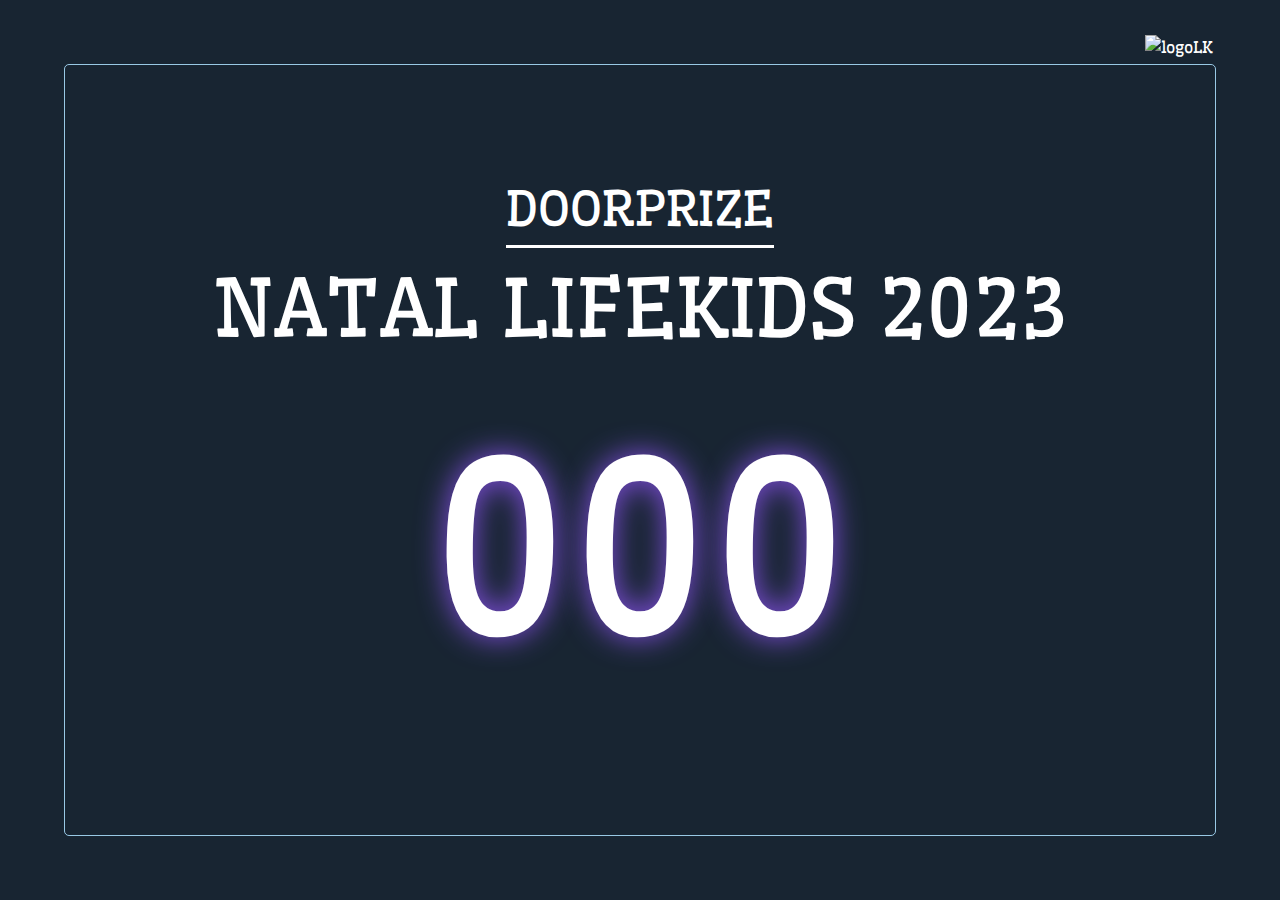
==== pages/home/index.html @ d61ed56b "add init" ====
<!doctype html>
<html lang="en">
    <head>
        <meta http-equiv="content-type" content="text/html; charset=utf-8" />
        <meta name="viewport" content="width=device-width, initial-scale=1.0" />
        <title>Natal LK</title>
        <script
            crossorigin
            src="https://unpkg.com/react@18/umd/react.production.min.js"
        ></script>
        <script
            crossorigin
            src="https://unpkg.com/react-dom@18/umd/react-dom.production.min.js"
        ></script>
        <link
            href="https://cdn.jsdelivr.net/npm/bootstrap@5.3.3/dist/css/bootstrap.min.css"
            rel="stylesheet"
            integrity="sha384-QWTKZyjpPEjISv5WaRU9OFeRpok6YctnYmDr5pNlyT2bRjXh0JMhjY6hW+ALEwIH"
            crossorigin="anonymous"
        />
        <link
            rel="stylesheet"
            href="../../public/css/style.css"
            type="text/css"
            media="all"
        />
    </head>
    <body>
        <div id="container">
            <!-- <div class="con-atena">
                <div class="atena1"></div>
                <div class="atena2"></div>
            </div> -->

            <img
                src="https://raw.githubusercontent.com/zeru-program/Logo_LK_2023/main/download-removebg-preview.png"
                alt="logoLK"
                class="logo-lk"
            />
            <p id="title-dp">DOORPRIZE</p>
            <p id="title">NATAL LIFEKIDS 2023</p>
            <p id="number-generator">000</p>
            <p id="congrats"></p>

            <div id="popup-win">
                <p id="txt-win"></p>
            </div>
        </div>

        <!--  <div id="root"></div> -->
        <!-- script jsx , js and babel -->
        <script src="https://unpkg.com/@babel/standalone/babel.min.js"></script>
        <script type="text/javascript" src="../../public/js/script.js"></script>
        <script type="text/babel" src="Main.jsx"></script>
    </body>
</html>
---- public/css/style.css ----
/* styleing your wiews home in here.. */
@import url("https://fonts.googleapis.com/css2?family=Wellfleet&display=swap");
@import url("https://fonts.googleapis.com/css?family=Poppins:100,200,300,400,500,600,700,800,900");
body {
    display: flex;
    justify-content: center;
    flex-direction: column;
    height: 100vh;
    background: #182532;
    overflow: hidden;
    margin: 0px;
    user-select: none;
    /* background: url('https://github.com/FrankyRay/Random-Stuff/blob/main/Blue-Sky.jpg?raw=true'); */
    color: #fff;
}
#root {
    display: flex;
    justify-content: center;
    align-items: center;
    flex-direction: column;
    width: 100%;
    height: 100vh;
}

#container {
    color: white;
    font-family: "Wellfleet", monospace;
    height: 100%;
    display: flex;
    flex-direction: column;
    align-items: center;
    justify-content: center;
    border: 1px double #99c9e5 !important;
    border-radius: 5px;
    overflow: hidden;
    margin: 5%;
    padding: 6%;
    z-index: 9999;
    /*box-shadow: 0 20px 20px rgba(180, 180, 180, 0.4);*/
    /*background: black;*/
    /*background: linear-gradient(rgba(0, 0, 0, 0.6), rgba(0, 0, 0, 0.6)),
        url("https://raw.githubusercontent.com/FrankyRay/GBRlogoLK/main/Desain%20tanpa%20judul.jpg");
    background-repeat: no-repeat;
    background-size: cover; */
    background: transparent;
}
.logo-lk {
    position: absolute;
    top: 0;
    right: 0;
}
#popup-win {
    display: none;
    justify-content: center;
    align-items: center;
    flex-direction: column;
    position: fixed;
    width: 80%;
    height: 60%;
    border-radius: 3px;
    background: linear-gradient(rgba(0, 0, 0, 0.6), rgba(0, 0, 0, 0.6)),
        url("https://raw.githubusercontent.com/FrankyRay/GBRlogoLK/main/Desain%20tanpa%20judul.jpg");

    box-shadow: 0 0 50px rgba(220, 180, 180, 0.7);
    border: 5px solid #f3a261;
    z-index: 9999;
}
@keyframes muncul {
    20% {
        transform: scale(0.8);
    }
    40% {
        transform: scale(1);
    }
    60% {
        transform: scale(1);
    }
}
@keyframes bxsh {
    20% {
        box-shadow: 5px -5px 20px #e83030;
    }
    40% {
        box-shadow: 0 5px 20px #30e862;
    }
    60% {
        box-shadow: 5px -5px 20px #3060e8;
    }
}
#txt-win {
    color: white;
    text-align: center;
    font-weight: 1000;
    font-size: 5em;
    padding: 0 20px;
}
#title-dp {
    /*animation: bbottom 3s ease infinite alternate;
    animation: tshadow 4s ease infinite alternate;*/
    border-bottom: 3px solid white;
}

@keyframes bbottom {
    20% {
        border-bottom: 3px solid #3060e8;
    }
    40% {
        border-bottom: 3px solid #30e862;
    }
    60% {
        border-bottom: 3px solid #e83030;
    }
    80% {
        border-bottom: 3px solid #ebea52;
    }
}
@keyframes tshadow {
    20% {
        text-shadow: 0 0 30px #30e862;
    }
    40% {
        text-shadow: 0 0 30px #3060e8;
    }
    60% {
        text-shadow: 0 0 30px #e83030;
    }
    80% {
        text-shadow: 0 0 30px #ebea52;
    }
}
@keyframes acakP {
    from {
        opacity: 1;
    }
    to {
        opacity: 0;
    }
}
@keyframes fadeOut {
    20% {
        opacity: 1;
        transform: scale(1);
    }
    40% {
        opacity: 0.7;
        transform: scale(0.6);
    }
    80% {
        opacity: 0;
        transform: scale(0.3);
    }
}
#number-generator {
    animation: tshadow 5s ease infinite alternate;
    text-shadow: 0 0 10px #8952eb;
}
.atena1 {
    background: #ed6825;
    width: 10px;
    height: 35px;
    transform: rotate(-50deg);
}
.atena2 {
    transform: rotate(50deg);
    background: #ed6825;
    width: 10px;
    height: 35px;
}
.con-atena {
    display: flex;
    gap: 5px;
    flex-direction: row;
    position: absolute;
    top: 5%;
}
.animationText {
    animation: linearText 0.15s linear infinite !important;
}

@keyframes linearText {
    0% {
        transform: translateX(300%);
        opacity: 0;
    }
    100% {
        opacity: 1;
        transform: translateX(-200%);
    }
}

@media only screen and (max-width: 768px) {
    #congrats,
    #title {
        margin: 0px;
        font-size: 1em;
    }
    #number-generator {
        margin: 0px;
        font-size: 5em;
        color: white;
        /*   -webkit-text-stroke: 6px black; */
    }
    .logo-lk {
        margin-top: 10px;
        width: 50px;
    }
    #txt-win {
        font-size: 2em;
    }
    #popup-win {
        height: auto;
        border: 3px solid #f3a261;
        background-repeat: no-repeat;
        background-size: cover;
    }
    #container {
        border: 10px double #f3a261;
        border-radius: 5px;
        margin: 3%;
        padding: 15%;
    }
    .atena1 {
        width: 5px;
        height: 15px;
    }
    .atena2 {
        width: 5px;
        height: 15px;
    }
    .con-atena {
        position: absolute;
        top: 0;
    }
}
@media only screen and (min-width: 768px) {
    #congrats,
    #title {
        margin: 0px;
        font-size: 5em;
    }
    #congrats {
      position: relative;
      bottom: 13%;
    }
    #number-generator {
        margin: 0px;
        font-size: 15em;
        color: white;
        text-shadow: 0 0 30px #8952eb;
        /*   -webkit-text-stroke: 6px black; */
    }
    #title-dp {
        margin: 0px;
        padding: 0;
        font-size: 3em;
    }
    .logo-lk {
        margin-top: 35px;
        margin-right: 35px;
        width: 100px;
    }
    #popup-win {
        height: 70%;
    }
    #txt-win {
        font-size: 4.5em;
    }
    #container {
        border: 15px double #f3a261;
        border-radius: 5px;
        margin: 5%;
        padding: 10%;
    }
    /* atur height bar utk kompoter disini yah*/
    .con-atena {
        position: absolute;
        top: 4%;
    }
}
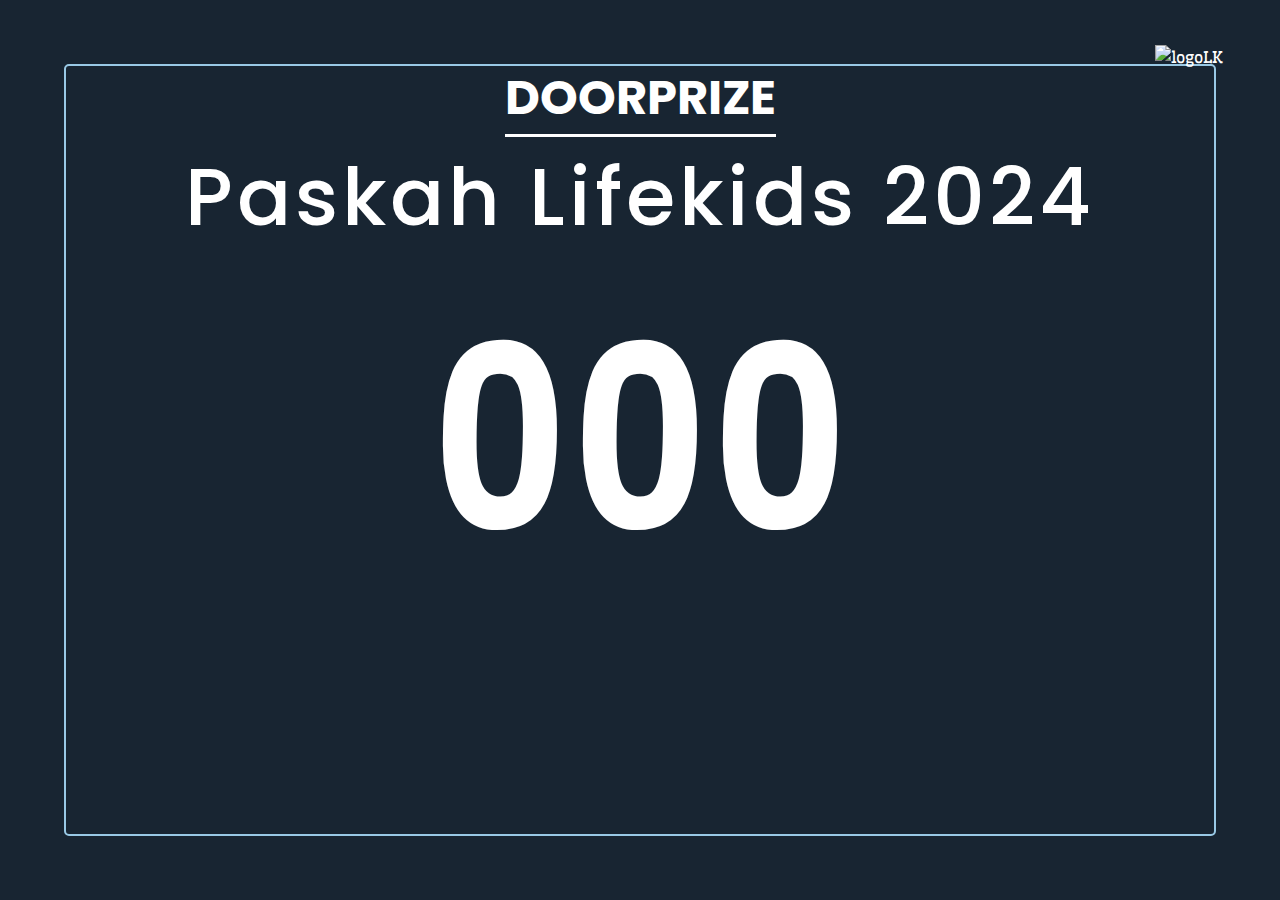
==== commit fb44fd68: "update style ui" ====
--- a/pages/home/index.html
+++ b/pages/home/index.html
@@ -1,56 +1,101 @@
 <!doctype html>
 <html lang="en">
-    <head>
-        <meta http-equiv="content-type" content="text/html; charset=utf-8" />
-        <meta name="viewport" content="width=device-width, initial-scale=1.0" />
-        <title>Natal LK</title>
-        <script
-            crossorigin
-            src="https://unpkg.com/react@18/umd/react.production.min.js"
-        ></script>
-        <script
-            crossorigin
-            src="https://unpkg.com/react-dom@18/umd/react-dom.production.min.js"
-        ></script>
-        <link
-            href="https://cdn.jsdelivr.net/npm/bootstrap@5.3.3/dist/css/bootstrap.min.css"
-            rel="stylesheet"
-            integrity="sha384-QWTKZyjpPEjISv5WaRU9OFeRpok6YctnYmDr5pNlyT2bRjXh0JMhjY6hW+ALEwIH"
-            crossorigin="anonymous"
-        />
-        <link
-            rel="stylesheet"
-            href="../../public/css/style.css"
-            type="text/css"
-            media="all"
-        />
-    </head>
-    <body>
-        <div id="container">
-            <!-- <div class="con-atena">
+<head>
+  <meta http-equiv="content-type" content="text/html; charset=utf-8" />
+  <meta name="viewport" content="width=device-width, initial-scale=1.0" />
+  <title>Paskah LK</title>
+  
+    <!--   Src resources styling design and system , dont change!  -->
+  <script crossorigin src="https://unpkg.com/react@18/umd/react.production.min.js"></script>
+  <script crossorigin src="https://unpkg.com/react-dom@18/umd/react-dom.production.min.js"></script>
+  <link href="https://cdn.jsdelivr.net/npm/bootstrap@5.3.3/dist/css/bootstrap.min.css" rel="stylesheet"
+    integrity="sha384-QWTKZyjpPEjISv5WaRU9OFeRpok6YctnYmDr5pNlyT2bRjXh0JMhjY6hW+ALEwIH" crossorigin="anonymous" />
+  <link rel="stylesheet" href="../../public/css/style.css" type="text/css" media="all" />
+  <script src="https://cdn.jsdelivr.net/npm/js-confetti@latest/dist/js-confetti.browser.js">
+  </script>  
+  <link
+    rel="stylesheet"
+    href="https://cdnjs.cloudflare.com/ajax/libs/animate.css/4.1.1/animate.min.css" />
+     <!--   Src resources styling design and system , dont change!  -->
+  
+</head>
+
+<body>
+  <div id="container">
+    <!-- <div class="con-atena">
                 <div class="atena1"></div>
                 <div class="atena2"></div>
             </div> -->
 
-            <img
-                src="https://raw.githubusercontent.com/zeru-program/Logo_LK_2023/main/download-removebg-preview.png"
-                alt="logoLK"
-                class="logo-lk"
-            />
-            <p id="title-dp">DOORPRIZE</p>
-            <p id="title">NATAL LIFEKIDS 2023</p>
-            <p id="number-generator">000</p>
-            <p id="congrats"></p>
+    <img src="https://raw.githubusercontent.com/zeru-program/randomizer-lk/master/public/img/logo-lk-removebg-preview.png"
+      alt="logoLK" class="logo-lk" />
+    <div class="d-flex flex-column justify-content-center align-items-center con-text">
+    <p id="title-dp" class="">DOORPRIZE</p>
+    <p id="title">Paskah Lifekids 2024</p>
+    <p id="number-generator">000</p>
+    <div class="blink-ng"></div>
+    <p id="congrats"></p>
+    </div>
+    <div id="popup-win">
+      <p id="txt-win"></p>
+    </div>
+  </div>
 
-            <div id="popup-win">
-                <p id="txt-win"></p>
-            </div>
+
+  <div class="dev-setting d-none justify-content-center align-items-center">
+    <nav class="navbar navbar-expand-lg bg-body-tertiary">
+      <div class="container-fluid">
+        <a class="navbar-brand" href="#">Dev Option</a>
+        <button class="navbar-toggler" type="button" data-bs-toggle="collapse" data-bs-target="#navbarSupportedContent"
+          aria-controls="navbarSupportedContent" aria-expanded="false" aria-label="Toggle navigation">
+          <span class="navbar-toggler-icon"></span>
+        </button>
+        <div class="collapse navbar-collapse" id="navbarSupportedContent">
+          <ul class="navbar-nav me-auto mb-2 mb-lg-0">
+            <li class="nav-item">
+              <!-- <a class="nav-link active" aria-current="page" href="#">Home</a> -->
+            </li>
+          </ul>
+          <form class="d-flex" role="search">
+            <input class="form-control me-2" type="search" placeholder="Search" aria-label="Search">
+            <button class="btn btn-outline-success" type="submit">Search</button>
+          </form>
         </div>
+      </div>
+    </nav>
 
-        <!--  <div id="root"></div> -->
-        <!-- script jsx , js and babel -->
-        <script src="https://unpkg.com/@babel/standalone/babel.min.js"></script>
-        <script type="text/javascript" src="../../public/js/script.js"></script>
-        <script type="text/babel" src="Main.jsx"></script>
-    </body>
-</html>
+    <div class="flex-wrap con-box-dev">
+      <div class="box-dev text-light container">
+        <button class="bg-primary border-0 text-light fw-bold">ON</button>
+      </div>
+      <div class="box-dev text-light container">
+        <button class="bg-primary border-0 text-light fw-bold">ON</button>
+      </div>
+      <div class="box-dev text-light container">
+        <button class="bg-primary border-0 text-light fw-bold">ON</button>
+      </div>
+      <div class="box-dev text-light container">
+        <button class="bg-primary border-0 text-light fw-bold">ON</button>
+      </div>
+      <div class="box-dev text-light container">
+        <button class="bg-primary border-0 text-light fw-bold">ON</button>
+      </div>
+      <div class="box-dev text-light container">
+        <button class="bg-primary border-0 text-light fw-bold">ON</button>
+      </div>
+      <div class="box-dev text-light container">
+        <button class="bg-primary border-0 text-light fw-bold">ON</button>
+      </div>
+      <div class="box-dev text-light container">
+        <button class="bg-primary border-0 text-light fw-bold">ON</button>
+      </div>
+    </div>
+  </div>
+  <!--  <div id="root"></div> -->
+  <!-- script jsx , js and babel -->
+  <script src="https://unpkg.com/@babel/standalone/babel.min.js"></script>
+  <script type="text/javascript" src="../../public/js/script.js"></script>
+  <script type="text/babel" src="Main.jsx"></script>
+</body>
+
+</html>--- a/public/css/style.css
+++ b/public/css/style.css
@@ -1,279 +1,422 @@
 /* styleing your wiews home in here.. */
 @import url("https://fonts.googleapis.com/css2?family=Wellfleet&display=swap");
 @import url("https://fonts.googleapis.com/css?family=Poppins:100,200,300,400,500,600,700,800,900");
+@import url('https://fonts.googleapis.com/css2?family=Gorditas:wght@400;700&family=Montserrat:wght@500&display=swap');
+
 body {
-    display: flex;
-    justify-content: center;
-    flex-direction: column;
-    height: 100vh;
-    background: #182532;
-    overflow: hidden;
-    margin: 0px;
-    user-select: none;
-    /* background: url('https://github.com/FrankyRay/Random-Stuff/blob/main/Blue-Sky.jpg?raw=true'); */
-    color: #fff;
-}
+  display: flex;
+  justify-content: center;
+  align-items: center;
+  flex-direction: column;
+  width: 100%;
+  height: 100vh;
+  background: #182532;
+  overflow: hidden;
+  margin: 0px;
+  user-select: none;
+  /* background: url('https://github.com/FrankyRay/Random-Stuff/blob/main/Blue-Sky.jpg?raw=true'); */
+  color: #fff;
+}
+
 #root {
-    display: flex;
-    justify-content: center;
-    align-items: center;
-    flex-direction: column;
-    width: 100%;
-    height: 100vh;
+  display: flex;
+  justify-content: center;
+  align-items: center;
+  flex-direction: column;
+  width: 100%;
+  height: 100vh;
 }
 
 #container {
-    color: white;
-    font-family: "Wellfleet", monospace;
-    height: 100%;
-    display: flex;
-    flex-direction: column;
-    align-items: center;
-    justify-content: center;
-    border: 1px double #99c9e5 !important;
-    border-radius: 5px;
-    overflow: hidden;
-    margin: 5%;
-    padding: 6%;
-    z-index: 9999;
-    /*box-shadow: 0 20px 20px rgba(180, 180, 180, 0.4);*/
-    /*background: black;*/
-    /*background: linear-gradient(rgba(0, 0, 0, 0.6), rgba(0, 0, 0, 0.6)),
+  color: white;
+  font-family: "Wellfleet", monospace;
+  width: 100%;
+  height: 100%;
+  display: flex;
+  flex-direction: column;
+  align-items: center;
+  justify-content: center;
+  border: 2px double #99c9e5;
+  border-radius: 5px;
+  overflow: hidden;
+  margin: 5%;
+  padding: 6%;
+  animation: borderWitdh 5s ease;
+  z-index: 9999;
+  /*box-shadow: 0 20px 20px rgba(180, 180, 180, 0.4);*/
+  /*background: black;*/
+  /*background: linear-gradient(rgba(0, 0, 0, 0.6), rgba(0, 0, 0, 0.6)),
         url("https://raw.githubusercontent.com/FrankyRay/GBRlogoLK/main/Desain%20tanpa%20judul.jpg");
     background-repeat: no-repeat;
     background-size: cover; */
-    background: transparent;
+  background: transparent;
+}
+@keyframes borderWitdh {
+  0% {
+  border: 2px double #99c9e500;
+  }
+  100% {
+  border: 2px double #99c9e5;
+  }
 }
 .logo-lk {
+  position: absolute;
+  top: 0;
+  right: 0;
+}
+
+#popup-win {
+  display: none;
+  justify-content: center;
+  align-items: center;
+  flex-direction: column;
+  position: fixed;
+  width: 80%;
+  height: 60%;
+  border-radius: 3px;
+  background: linear-gradient(rgba(0, 0, 0, 0.6), rgba(0, 0, 0, 0.6)),
+    url("https://raw.githubusercontent.com/FrankyRay/GBRlogoLK/main/Desain%20tanpa%20judul.jpg");
+
+  box-shadow: 0 0 50px rgba(220, 180, 180, 0.7);
+  z-index: 9999;
+}
+
+@keyframes muncul {
+  20% {
+    transform: scale(0.8);
+  }
+
+  40% {
+    transform: scale(1);
+  }
+
+  60% {
+    transform: scale(1);
+  }
+}
+
+@keyframes bxsh {
+  20% {
+    box-shadow: 5px -5px 20px #e83030;
+  }
+
+  40% {
+    box-shadow: 0 5px 20px #30e862;
+  }
+
+  60% {
+    box-shadow: 5px -5px 20px #3060e8;
+  }
+}
+
+#txt-win {
+  color: white;
+  text-align: center;
+  font-weight: 1000;
+  font-size: 5em;
+  padding: 0 20px;
+}
+/*
+@keyframes bbottom {
+  20% {
+    border-bottom: 3px solid #3060e8;
+  }
+
+  40% {
+    border-bottom: 3px solid #30e862;
+  }
+
+  60% {
+    border-bottom: 3px solid #e83030;
+  }
+
+  80% {
+    border-bottom: 3px solid #ebea52;
+  }
+}
+
+@keyframes tshadow {
+  20% {
+    text-shadow: 0 0 30px #30e862;
+  }
+
+  40% {
+    text-shadow: 0 0 30px #3060e8;
+  }
+
+  60% {
+    text-shadow: 0 0 30px #e83030;
+  }
+
+  80% {
+    text-shadow: 0 0 30px #ebea52;
+  }
+}
+*/
+
+@keyframes acakP {
+  from {
+    opacity: 1;
+  }
+
+  to {
+    opacity: 0;
+  }
+}
+
+@keyframes fadeOut {
+  20% {
+    opacity: 1;
+    transform: scale(1);
+  }
+
+  40% {
+    opacity: 0.7;
+    transform: scale(0.6);
+  }
+
+  80% {
+    opacity: 0;
+    transform: scale(0.3);
+  }
+}
+
+#number-generator {
+  font-weight: 800 !important;
+  font-family: "Wellfleet", Sans-Serif !important;
+ /* animation: fadeIn;
+  animation-duration: 2.5s;*/
+      /*   color: transparent !important;
+      text-shadow: 0 0 4px #fff; */
+}
+
+.atena1 {
+  background: #ed6825;
+  width: 10px;
+  height: 35px;
+  transform: rotate(-50deg);
+}
+
+.atena2 {
+  transform: rotate(50deg);
+  background: #ed6825;
+  width: 10px;
+  height: 35px;
+}
+
+.con-atena {
+  display: flex;
+  gap: 5px;
+  flex-direction: row;
+  position: absolute;
+  top: 5%;
+}
+
+.animationText {
+  animation: linearText 0.15s linear infinite !important;
+}
+
+@keyframes linearText {
+  0% {
+    transform: translateX(300%);
+    opacity: 0;
+  }
+
+  100% {
+    opacity: 1;
+    transform: translateX(-200%);
+  }
+}
+
+/* #title, #title-dp, #number-generator {
+} */
+#title {
+  font-weight: 450 !important;
+  letter-spacing: 2px;
+  margin-bottom: 10%;
+  animation: backInRight;
+  animation-duration: 1s;
+}
+
+#title-dp {
+  margin-bottom: 10%;
+  /*animation: bbottom 3s ease infinite alternate;
+    animation: tshadow 4s ease infinite alternate;*/
+  border-bottom: 3px solid white;
+  animation: fadeInDown;
+  animation-duration: 1s;
+}
+
+#title-dp, #title {
+  font-family: "Poppins", Sans-Serif !important;
+  font-weight: 700;
+  white-space: nowrap;
+}
+.dev-setting {
+  width: 100%;
+  height: 100vh;
+  position: fixed;
+  z-index: 9999;
+  background: gray;
+}
+
+.navbar {
+  width: 100%;
+  position: fixed;
+  top: 0;
+}
+
+.con-box-dev {
+  display: flex;
+  justify-content: center;
+  align-items: center;
+  width: 90%;
+  height: auto;
+  /* gap: 70px; */
+}
+
+.box-dev {
+  display: flex;
+  justify-content: center;
+  align-items: center;
+  width: 280px;
+  height: 180px;
+  margin: 10px;
+  background: rgba(0, 0, 0, .2);
+}
+.con-text {
+  margin-bottom: 10%;
+}
+
+
+@keyframes bouceP {
+  0% {
+    transform: scale(.9);
+  }
+  100% {
+    transform: scale(1);
+  }
+}
+.blink-ng {
+  height: 150px;
+  background: #6262624a;
+}
+/* media screen for device handphone */
+@media only screen and (max-width: 768px) {
+.con-text {
+  margin-bottom: -10% !important;
+}
+  #title {
+    margin: 0px;
+    font-size: 1em;
+  }
+  #congrats {
+    margin: 0;
+    position: fixed;
+    font-size: .6em !important;
+  }
+
+  #number-generator {
+    margin: 0px;
+    font-size: 5em;
+    color: white;
+    /*   -webkit-text-stroke: 6px black; */
+  }
+
+  .logo-lk {
+    margin-top: 2px;
+    width: 30px;
+  }
+
+  #txt-win {
+    font-size: 2em;
+  }
+
+  #popup-win {
+    height: auto;
+    background-repeat: no-repeat;
+    background-size: cover;
+  }
+
+  #container {
+    border-radius: 5px;
+    margin: 3%;
+    width: 90%;
+    padding: 15%;
+  }
+/* 
+  .atena1 {
+    width: 5px;
+    height: 15px;
+  }
+
+  .atena2 {
+    width: 5px;
+    height: 15px;
+  }
+
+  .con-atena {
     position: absolute;
     top: 0;
-    right: 0;
-}
-#popup-win {
-    display: none;
-    justify-content: center;
-    align-items: center;
-    flex-direction: column;
+  } */
+}
+
+
+/* media screen for desktop mode*/
+@media only screen and (min-width: 768px) {
+.con-text {
+  margin-bottom: 8% !important;
+}
+  #congrats,
+  #title {
+    margin: 0px;
+    font-size: 5em;
+  }
+
+  #congrats {
     position: fixed;
-    width: 80%;
-    height: 60%;
-    border-radius: 3px;
-    background: linear-gradient(rgba(0, 0, 0, 0.6), rgba(0, 0, 0, 0.6)),
-        url("https://raw.githubusercontent.com/FrankyRay/GBRlogoLK/main/Desain%20tanpa%20judul.jpg");
-
-    box-shadow: 0 0 50px rgba(220, 180, 180, 0.7);
-    border: 5px solid #f3a261;
-    z-index: 9999;
-}
-@keyframes muncul {
-    20% {
-        transform: scale(0.8);
-    }
-    40% {
-        transform: scale(1);
-    }
-    60% {
-        transform: scale(1);
-    }
-}
-@keyframes bxsh {
-    20% {
-        box-shadow: 5px -5px 20px #e83030;
-    }
-    40% {
-        box-shadow: 0 5px 20px #30e862;
-    }
-    60% {
-        box-shadow: 5px -5px 20px #3060e8;
-    }
-}
-#txt-win {
+    bottom: 13%;
+  }
+
+  #number-generator {
+    margin: 0px;
+    font-size: 15em;
     color: white;
-    text-align: center;
-    font-weight: 1000;
-    font-size: 5em;
-    padding: 0 20px;
-}
-#title-dp {
-    /*animation: bbottom 3s ease infinite alternate;
-    animation: tshadow 4s ease infinite alternate;*/
-    border-bottom: 3px solid white;
-}
-
-@keyframes bbottom {
-    20% {
-        border-bottom: 3px solid #3060e8;
-    }
-    40% {
-        border-bottom: 3px solid #30e862;
-    }
-    60% {
-        border-bottom: 3px solid #e83030;
-    }
-    80% {
-        border-bottom: 3px solid #ebea52;
-    }
-}
-@keyframes tshadow {
-    20% {
-        text-shadow: 0 0 30px #30e862;
-    }
-    40% {
-        text-shadow: 0 0 30px #3060e8;
-    }
-    60% {
-        text-shadow: 0 0 30px #e83030;
-    }
-    80% {
-        text-shadow: 0 0 30px #ebea52;
-    }
-}
-@keyframes acakP {
-    from {
-        opacity: 1;
-    }
-    to {
-        opacity: 0;
-    }
-}
-@keyframes fadeOut {
-    20% {
-        opacity: 1;
-        transform: scale(1);
-    }
-    40% {
-        opacity: 0.7;
-        transform: scale(0.6);
-    }
-    80% {
-        opacity: 0;
-        transform: scale(0.3);
-    }
-}
-#number-generator {
-    animation: tshadow 5s ease infinite alternate;
-    text-shadow: 0 0 10px #8952eb;
-}
-.atena1 {
-    background: #ed6825;
-    width: 10px;
-    height: 35px;
-    transform: rotate(-50deg);
-}
-.atena2 {
-    transform: rotate(50deg);
-    background: #ed6825;
-    width: 10px;
-    height: 35px;
-}
-.con-atena {
-    display: flex;
-    gap: 5px;
-    flex-direction: row;
+    /*   -webkit-text-stroke: 6px black; */
+  }
+  #title {
+  letter-spacing: 4px;
+  }
+  #title-dp {
+    margin: 0px;
+    padding: 0;
+    font-size: 3em;
+  }
+
+  .logo-lk {
+    margin-top: 45px;
+    margin-right: 45px;
+    width: 80px;
+  }
+  
+  #popup-win {
+    height: 70%;
+  }
+
+  #txt-win {
+    font-size: 4.5em;
+  }
+
+  #container {
+    border-radius: 5px;
+    width: 90%;
+    margin: 5%;
+    padding: 10%;
+  }
+
+  /* atur height bar utk kompoter disini yah*/
+ /* .con-atena {
     position: absolute;
-    top: 5%;
-}
-.animationText {
-    animation: linearText 0.15s linear infinite !important;
-}
-
-@keyframes linearText {
-    0% {
-        transform: translateX(300%);
-        opacity: 0;
-    }
-    100% {
-        opacity: 1;
-        transform: translateX(-200%);
-    }
-}
-
-@media only screen and (max-width: 768px) {
-    #congrats,
-    #title {
-        margin: 0px;
-        font-size: 1em;
-    }
-    #number-generator {
-        margin: 0px;
-        font-size: 5em;
-        color: white;
-        /*   -webkit-text-stroke: 6px black; */
-    }
-    .logo-lk {
-        margin-top: 10px;
-        width: 50px;
-    }
-    #txt-win {
-        font-size: 2em;
-    }
-    #popup-win {
-        height: auto;
-        border: 3px solid #f3a261;
-        background-repeat: no-repeat;
-        background-size: cover;
-    }
-    #container {
-        border: 10px double #f3a261;
-        border-radius: 5px;
-        margin: 3%;
-        padding: 15%;
-    }
-    .atena1 {
-        width: 5px;
-        height: 15px;
-    }
-    .atena2 {
-        width: 5px;
-        height: 15px;
-    }
-    .con-atena {
-        position: absolute;
-        top: 0;
-    }
-}
-@media only screen and (min-width: 768px) {
-    #congrats,
-    #title {
-        margin: 0px;
-        font-size: 5em;
-    }
-    #congrats {
-      position: relative;
-      bottom: 13%;
-    }
-    #number-generator {
-        margin: 0px;
-        font-size: 15em;
-        color: white;
-        text-shadow: 0 0 30px #8952eb;
-        /*   -webkit-text-stroke: 6px black; */
-    }
-    #title-dp {
-        margin: 0px;
-        padding: 0;
-        font-size: 3em;
-    }
-    .logo-lk {
-        margin-top: 35px;
-        margin-right: 35px;
-        width: 100px;
-    }
-    #popup-win {
-        height: 70%;
-    }
-    #txt-win {
-        font-size: 4.5em;
-    }
-    #container {
-        border: 15px double #f3a261;
-        border-radius: 5px;
-        margin: 5%;
-        padding: 10%;
-    }
-    /* atur height bar utk kompoter disini yah*/
-    .con-atena {
-        position: absolute;
-        top: 4%;
-    }
-}
+    top: 4%;
+  } */
+}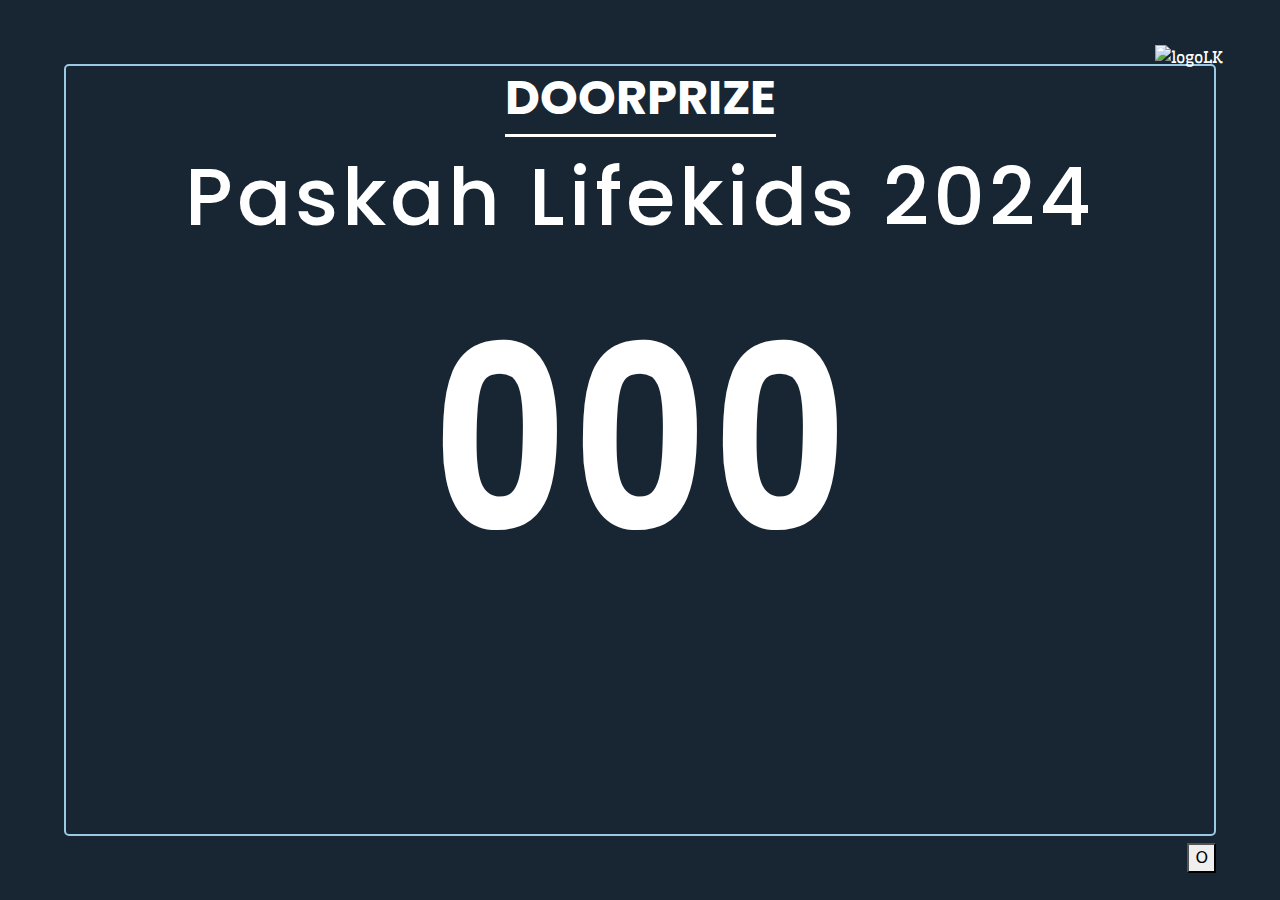
==== commit 87d8e2cf: "add style dev option and sfx" ====
--- a/pages/home/index.html
+++ b/pages/home/index.html
@@ -10,6 +10,7 @@
   <script crossorigin src="https://unpkg.com/react-dom@18/umd/react-dom.production.min.js"></script>
   <link href="https://cdn.jsdelivr.net/npm/bootstrap@5.3.3/dist/css/bootstrap.min.css" rel="stylesheet"
     integrity="sha384-QWTKZyjpPEjISv5WaRU9OFeRpok6YctnYmDr5pNlyT2bRjXh0JMhjY6hW+ALEwIH" crossorigin="anonymous" />
+ <script src="https://cdn.jsdelivr.net/npm/bootstrap@5.3.3/dist/js/bootstrap.bundle.min.js" integrity="sha384-YvpcrYf0tY3lHB60NNkmXc5s9fDVZLESaAA55NDzOxhy9GkcIdslK1eN7N6jIeHz" crossorigin="anonymous"></script>
   <link rel="stylesheet" href="../../public/css/style.css" type="text/css" media="all" />
   <script src="https://cdn.jsdelivr.net/npm/js-confetti@latest/dist/js-confetti.browser.js">
   </script>  
@@ -19,78 +20,93 @@
      <!--   Src resources styling design and system , dont change!  -->
   
 </head>
-
 <body>
-  <div id="container">
-    <!-- <div class="con-atena">
-                <div class="atena1"></div>
-                <div class="atena2"></div>
-            </div> -->
-
+  <!-- button open dev special for device hp -->
+   <button onclick="openDev()" style="position: fixed; bottom: 3%; right: 5%; z-index: 99999;">O</button>
+  
+  <!-- main event -->
+<div id="container">
     <img src="https://raw.githubusercontent.com/zeru-program/randomizer-lk/master/public/img/logo-lk-removebg-preview.png"
       alt="logoLK" class="logo-lk" />
-    <div class="d-flex flex-column justify-content-center align-items-center con-text">
-    <p id="title-dp" class="">DOORPRIZE</p>
-    <p id="title">Paskah Lifekids 2024</p>
-    <p id="number-generator">000</p>
-    <div class="blink-ng"></div>
-    <p id="congrats"></p>
-    </div>
-    <div id="popup-win">
-      <p id="txt-win"></p>
-    </div>
+      <div class="d-flex flex-column justify-content-center align-items-center con-text">
+        <p id="title-dp" class="">DOORPRIZE</p>
+        <p id="title">Paskah Lifekids 2024</p>
+        <p id="number-generator">000</p>
+          <div class="blink-ng"></div>
+            <p id="congrats"></p>
+          </div>
+       <div id="popup-win">
+     <p id="txt-win"></p>
   </div>
+</div>
 
-
-  <div class="dev-setting d-none justify-content-center align-items-center">
-    <nav class="navbar navbar-expand-lg bg-body-tertiary">
-      <div class="container-fluid">
-        <a class="navbar-brand" href="#">Dev Option</a>
-        <button class="navbar-toggler" type="button" data-bs-toggle="collapse" data-bs-target="#navbarSupportedContent"
-          aria-controls="navbarSupportedContent" aria-expanded="false" aria-label="Toggle navigation">
-          <span class="navbar-toggler-icon"></span>
-        </button>
-        <div class="collapse navbar-collapse" id="navbarSupportedContent">
+  <!-- dev option view  -->
+  <div id="dev" class="dev-setting d-none justify-content-center align-items-center">
+    <nav class="navbar text-light" style="background: #273a69;">
+      <div class="container-fluid justify-content-center align-items-center">
+        <a class="navbar-brand text-light text-center fw-bold" style="font-family: 'Poppins', sans-serif;" href="#">Dev Option</a>
+        
+        <!-- <div class="collapse navbar-collapse" id="navbarSupportedContent">
           <ul class="navbar-nav me-auto mb-2 mb-lg-0">
             <li class="nav-item">
-              <!-- <a class="nav-link active" aria-current="page" href="#">Home</a> -->
+              <a class="nav-link active" aria-current="page" href="#">Home</a>
             </li>
           </ul>
           <form class="d-flex" role="search">
             <input class="form-control me-2" type="search" placeholder="Search" aria-label="Search">
             <button class="btn btn-outline-success" type="submit">Search</button>
           </form>
-        </div>
+        </div> -->
       </div>
     </nav>
-
-    <div class="flex-wrap con-box-dev">
-      <div class="box-dev text-light container">
+   <div class="d-flex text-center justify-content-center align-items-center flex-column text-light">
+    <h2 style="font-family: 'Poppins', sans-serif;">Information</h2>
+     <p style="color: #3e4373;">You are in developer options.</p>
+     <div class="flex-column" style="gap: 2px; color: #606598; display: flex; margin-bottom: 5px;">
+       <p class="m-0 p-0">Number : 000</p>
+       <p class="m-0 p-0">Target : default</p>
+       <p class="m-0 p-0">Start : 001</p>
+       <p class="m-0 p-0">End :  700</p>
+       <p class="m-0 p-0">Sfx :  On</p>
+       <p class="m-0 p-0">Vfx :  On</p>
+     </div>
+    <div class="flex-wrap con-box-dev text-light" style="font-family: 'Poppins', sans-serif">
+      <div class="box-dev text-light container flex-column">
+        <h3>Target</h3>
+        <div class="dropdown">
+          <button class="btn btn-sm btn-secondary dropdown-toggle" type="button" data-bs-toggle="dropdown" id="labelTarget" aria-expanded="false">
+              Default
+          </button>
+        <ul class="dropdown-menu dropdown-menu-dark">
+            <li><button id="dropDef" class="dropdown-item active" onclick="valDefTar()">Default</button></li>
+            <li><button id="dropCus" class="dropdown-item" onclick="valCusTar()">Custom</button></li>
+        </ul>
+          </div>
+          <input type="text" style="width: 100%; display: none; margin-top: 5px;" class="bg-transparent border border-2 text-light border-primary rounded rounded-1" name="" id="iTarget" placeholder="type your target.." />
+       </div>
+      <div class="box-dev text-light container flex-column">
         <button class="bg-primary border-0 text-light fw-bold">ON</button>
       </div>
-      <div class="box-dev text-light container">
+      <div class="box-dev text-light container flex-column">
         <button class="bg-primary border-0 text-light fw-bold">ON</button>
       </div>
-      <div class="box-dev text-light container">
-        <button class="bg-primary border-0 text-light fw-bold">ON</button>
-      </div>
-      <div class="box-dev text-light container">
-        <button class="bg-primary border-0 text-light fw-bold">ON</button>
-      </div>
-      <div class="box-dev text-light container">
-        <button class="bg-primary border-0 text-light fw-bold">ON</button>
-      </div>
-      <div class="box-dev text-light container">
-        <button class="bg-primary border-0 text-light fw-bold">ON</button>
-      </div>
-      <div class="box-dev text-light container">
-        <button class="bg-primary border-0 text-light fw-bold">ON</button>
-      </div>
-      <div class="box-dev text-light container">
+      <div class="box-dev text-light container flex-column">
         <button class="bg-primary border-0 text-light fw-bold">ON</button>
       </div>
     </div>
+    <button class="bg-danger text-light rounded rounded-2 p-2 mt-3 border-0" onclick="closeDev()">Close</button>
+    <button class="bg-success text-light rounded rounded-2 p-2 mt-3 border-0" onclick="saveDev()">Save</button>
   </div>
+  
+  
+  <!-- audio lib  -->
+  <audio id="counterAudio" style="display: none;" controls loop>
+      <source src="../../public/sfx/counter-nws.mp3" type="audio/mp3">
+  </audio>
+  <audio id="winAudio" style="display: none;" controls>
+    <source src="../../public/sfx/win.mp3" type="audio/mp3">
+  </audio>
+  
   <!--  <div id="root"></div> -->
   <!-- script jsx , js and babel -->
   <script src="https://unpkg.com/@babel/standalone/babel.min.js"></script>
--- a/public/css/style.css
+++ b/public/css/style.css
@@ -253,11 +253,13 @@
   white-space: nowrap;
 }
 .dev-setting {
+  display: flex;
+  flex-direction: column;
   width: 100%;
   height: 100vh;
   position: fixed;
   z-index: 9999;
-  background: gray;
+  background: #1b1e39;
 }
 
 .navbar {
@@ -281,6 +283,7 @@
   align-items: center;
   width: 280px;
   height: 180px;
+  border-radius: 3px;
   margin: 10px;
   background: rgba(0, 0, 0, .2);
 }
@@ -343,6 +346,12 @@
     margin: 3%;
     width: 90%;
     padding: 15%;
+  }
+  
+  .box-dev {
+    margin: 5px;
+    width: 170px;
+    height: 130px;
   }
 /* 
   .atena1 {
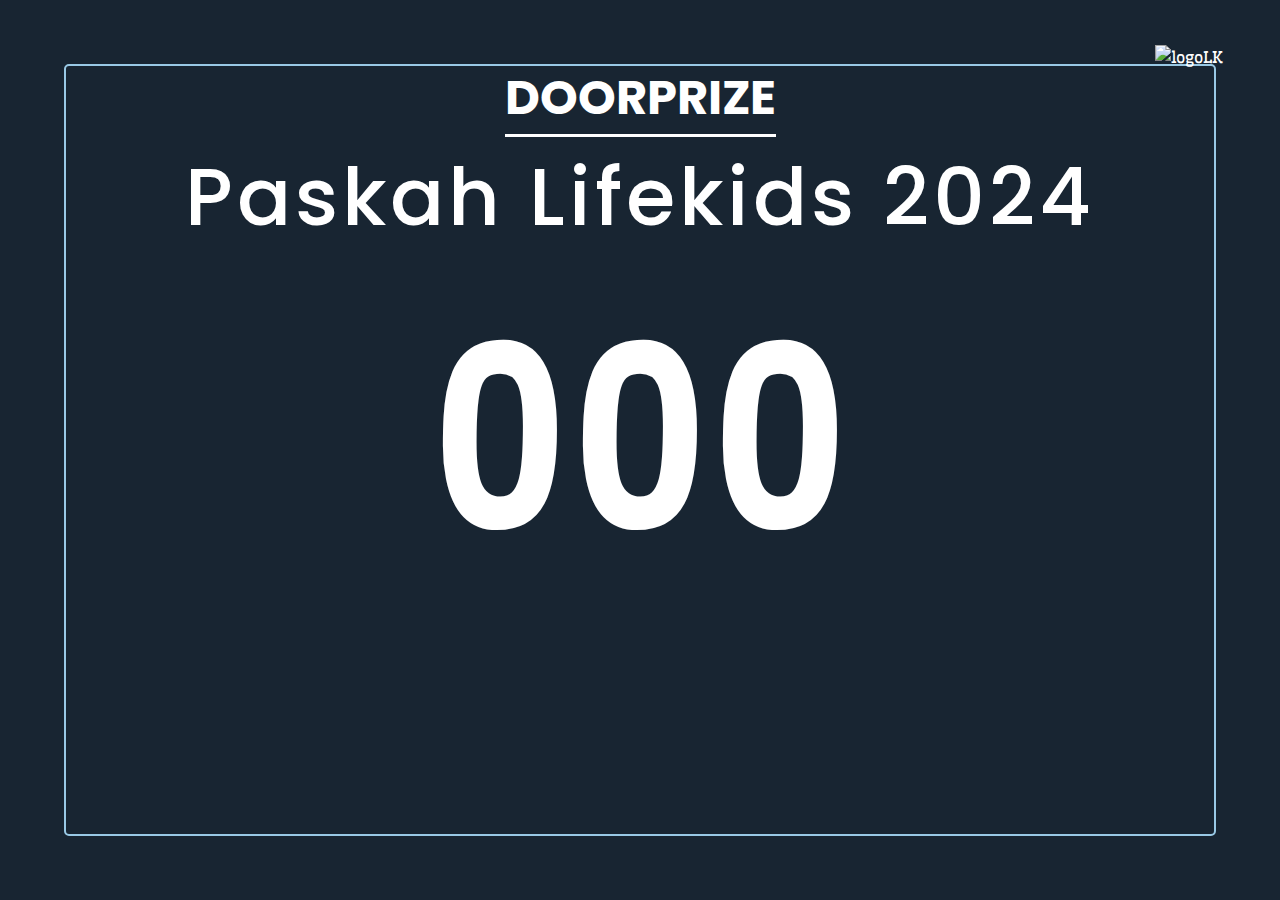
==== commit 987af7f3: "Update index.html" ====
--- a/pages/home/index.html
+++ b/pages/home/index.html
@@ -21,11 +21,14 @@
   
 </head>
 <body>
+ <div class="">  
+   
+ </div>  
   <!-- button open dev special for device hp -->
-   <button onclick="openDev()" style="position: fixed; bottom: 3%; right: 5%; z-index: 99999;">O</button>
+   <button onclick="openDev()" style="position: fixed; bottom: 3%; display: none; right: 5%; z-index: 99999;">O</button>
   
   <!-- main event -->
-<div id="container">
+<div id="container"> 
     <img src="https://raw.githubusercontent.com/zeru-program/randomizer-lk/master/public/img/logo-lk-removebg-preview.png"
       alt="logoLK" class="logo-lk" />
       <div class="d-flex flex-column justify-content-center align-items-center con-text">
@@ -114,4 +117,4 @@
   <script type="text/babel" src="Main.jsx"></script>
 </body>
 
-</html>+</html>
